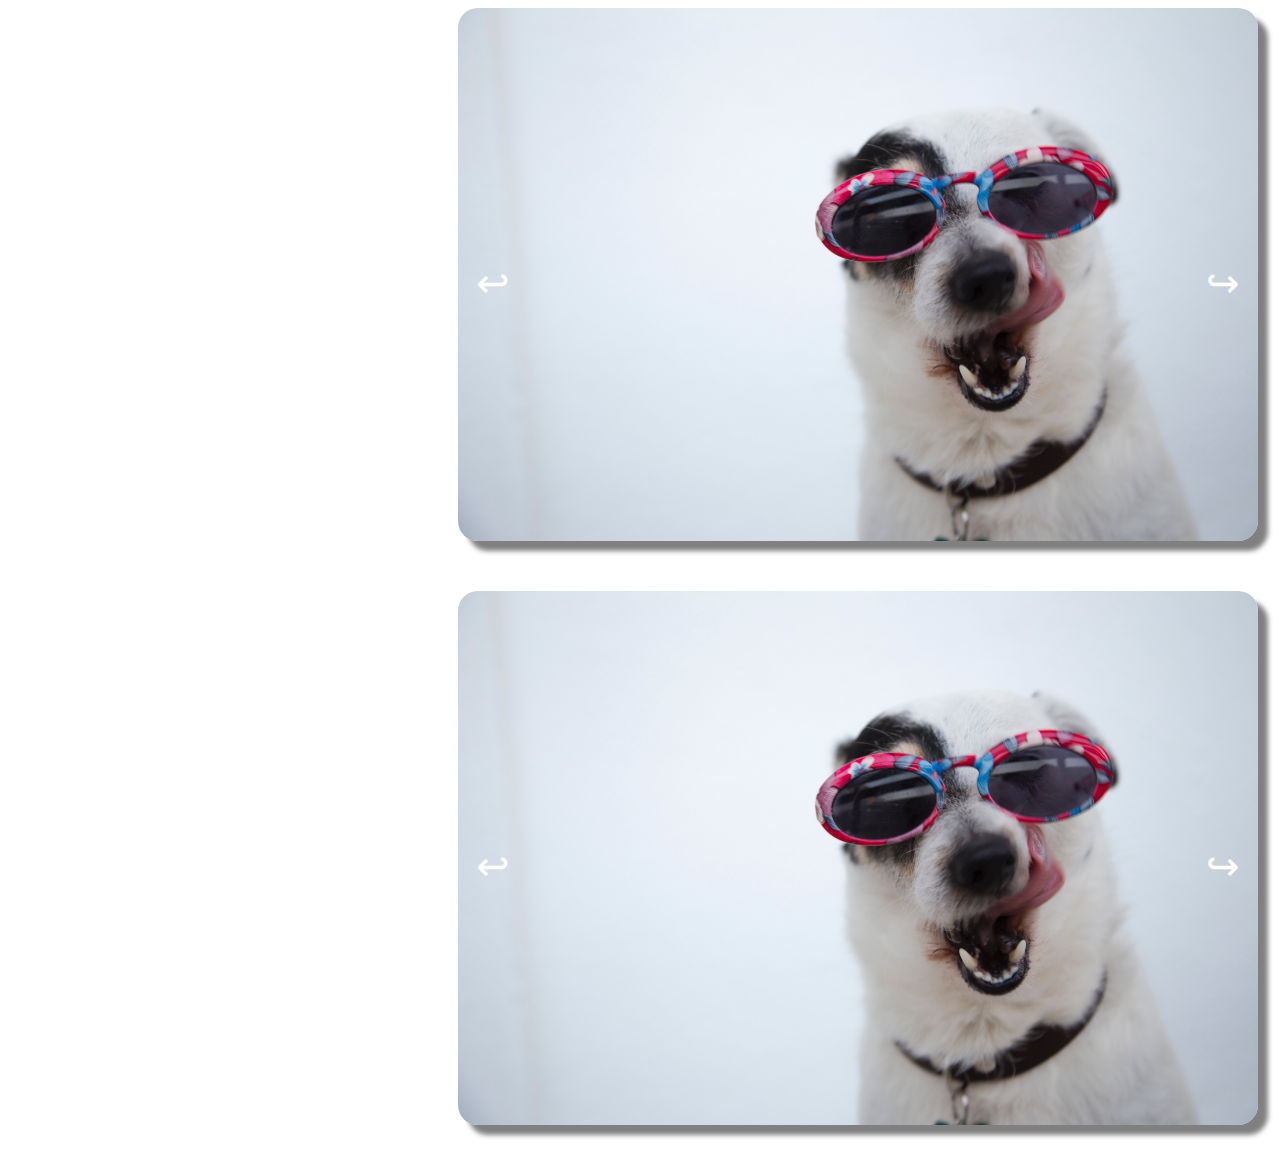
==== sliderHtml.html @ b4aa333d "second task, slider thru html" ====
<!DOCTYPE html>
<html lang="en">
<head>
    <meta charset="UTF-8">
    <meta http-equiv="X-UA-Compatible" content="IE=edge">
    <meta name="viewport" content="width=device-width, initial-scale=1.0">
    <title>SliderHtml</title>
    <link rel="stylesheet" href="styles/styles.css">
</head>
<body>
    <main class="main">
            <section class="slider" data-component="Slider">
                <div class="slider__container js-slider-container">
                    <div class="slider__wrap js-slider-wrap">
                        <img class="slider__img js-img" src="img/img1.jpg">
                        <img class="slider__img js-img" src="img/img2.jpg">
                        <img class="slider__img js-img" src="img/img3.jpg">
                        <img class="slider__img js-img" src="img/img4.jpg">
                        <img class="slider__img js-img" src="img/img5.jpg">
                    </div>
                    <button class="slider__button js-slider-button left">↩</button>
                    <button class="slider__button js-slider-button right">↪</button>                </div>
            </section>
            <section class="slider" data-component="Slider">
                <div class="slider__container js-slider-container">
                    <div class="slider__wrap js-slider-wrap">
                        <img class="slider__img js-img" src="img/img1.jpg">
                        <img class="slider__img js-img" src="img/img2.jpg">
                        <img class="slider__img js-img" src="img/img3.jpg">
                        <img class="slider__img js-img" src="img/img4.jpg">
                        <img class="slider__img js-img" src="img/img5.jpg">
                    </div>
                    <button class="slider__button js-slider-button left">↩</button>
                    <button class="slider__button js-slider-button right">↪</button>                </div>
            </section>
    </main>
    <script src="js/sliderHtml.js" type="module"></script>
</body>
</html>
---- styles/styles.css ----
.slider {
  width: 1200px;
  margin-left: 450px;
  /* position: relative; */
  margin-bottom: 50px;
}

.slider__container {
  overflow: hidden;
  width: 800px;
  position: relative;
  border-radius: 20px;
  box-shadow: 10px 10px 5px grey;
}

.slider__wrap {
  display: -webkit-box;
  display: -ms-flexbox;
  /* position: absolute; */
  display: flex;
  /* overflow: hidden; */
  width: 800px;
  /* border: 5px solid rgb(199, 198, 198); */
  border-radius: 20px;
  box-shadow: 10px 10px 5px grey;
  transition: transform 2.5s ease-in-out;
}

.slider__img {
  width: 800px;
}

.slider__button {
   /* width: 800px; */
}

.slider__button--disabled {
  opacity: 0.4;
  /* pointer-events: none; */
  color:gray;
}

.left {
  width: 70px;
  height: 70px;
  position: absolute;
  top: 45%;
  /* z-index: 10; */
  /* left: 5%; */
  border: none;
  background-color: transparent; 
  color: rgb(255, 255, 255);
  font-size: 40px;
  cursor: pointer;
}


.right {
  width: 70px;
  height: 70px;
  position: absolute;
  top: 45%;
  /* z-index: 10; */
  right: 0;
  border: none;
  background-color: transparent; 
  color: rgb(255, 255, 255);
  font-size: 40px;
  cursor: pointer;
}
/*# sourceMappingURL=styles.css.map */
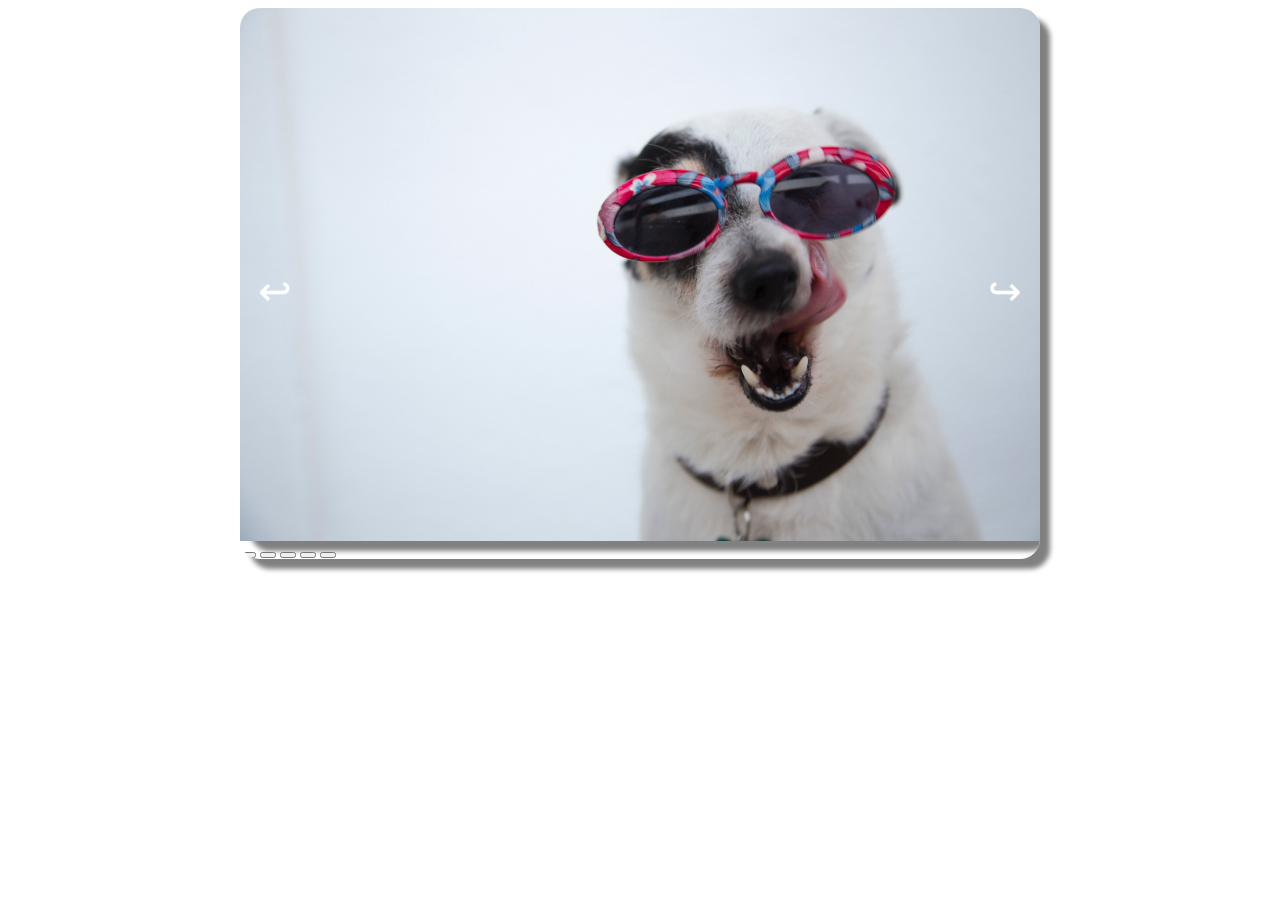
==== commit efb0546a: "added bullets" ====
--- a/sliderHtml.html
+++ b/sliderHtml.html
@@ -9,7 +9,27 @@
 </head>
 <body>
     <main class="main">
-            <section class="slider" data-component="Slider">
+            <section class="slider" data-component="Slider" data-autoplay="false" data-sliding="true" data-infinite="true">
+                <div class="slider__container js-slider-container">
+                    <div class="slider__wrap js-slider-wrap">
+                        <img class="slider__img js-img" src="img/img1.jpg">
+                        <img class="slider__img js-img" src="img/img2.jpg">
+                        <img class="slider__img js-img" src="img/img3.jpg">
+                        <img class="slider__img js-img" src="img/img4.jpg">
+                        <img class="slider__img js-img" src="img/img5.jpg">
+                    </div>
+                    <button class="slider__button js-slider-button left">↩</button>
+                    <button class="slider__button js-slider-button right">↪</button>
+                   <div class="dots__wrap">
+                        <button class="dot"></button>
+                        <button class="dot"></button> 
+                        <button class="dot"></button> 
+                        <button class="dot"></button> 
+                        <button class="dot"></button>       
+                    </div>         
+                 </div>
+            </section>
+            <!-- <section class="slider" data-component="Slider" data-autoplay="true">
                 <div class="slider__container js-slider-container">
                     <div class="slider__wrap js-slider-wrap">
                         <img class="slider__img js-img" src="img/img1.jpg">
@@ -20,19 +40,7 @@
                     </div>
                     <button class="slider__button js-slider-button left">↩</button>
                     <button class="slider__button js-slider-button right">↪</button>                </div>
-            </section>
-            <section class="slider" data-component="Slider">
-                <div class="slider__container js-slider-container">
-                    <div class="slider__wrap js-slider-wrap">
-                        <img class="slider__img js-img" src="img/img1.jpg">
-                        <img class="slider__img js-img" src="img/img2.jpg">
-                        <img class="slider__img js-img" src="img/img3.jpg">
-                        <img class="slider__img js-img" src="img/img4.jpg">
-                        <img class="slider__img js-img" src="img/img5.jpg">
-                    </div>
-                    <button class="slider__button js-slider-button left">↩</button>
-                    <button class="slider__button js-slider-button right">↪</button>                </div>
-            </section>
+            </section> -->
     </main>
     <script src="js/sliderHtml.js" type="module"></script>
 </body>
--- a/styles/styles.css
+++ b/styles/styles.css
@@ -1,13 +1,14 @@
 .slider {
-  width: 1200px;
-  margin-left: 450px;
+  width: 100%;
+  max-width: 800px;
+  margin: 0 auto;
   /* position: relative; */
   margin-bottom: 50px;
 }
 
 .slider__container {
   overflow: hidden;
-  width: 800px;
+  width: 100%;
   position: relative;
   border-radius: 20px;
   box-shadow: 10px 10px 5px grey;
@@ -19,15 +20,15 @@
   /* position: absolute; */
   display: flex;
   /* overflow: hidden; */
-  width: 800px;
+  width: 100%;
   /* border: 5px solid rgb(199, 198, 198); */
   border-radius: 20px;
   box-shadow: 10px 10px 5px grey;
-  transition: transform 2.5s ease-in-out;
+  transition: transform 0.6s ease-in-out;
 }
 
 .slider__img {
-  width: 800px;
+  width: 100%;
 }
 
 .slider__button {
@@ -36,7 +37,7 @@
 
 .slider__button--disabled {
   opacity: 0.4;
-  /* pointer-events: none; */
+  pointer-events: none;
   color:gray;
 }
 
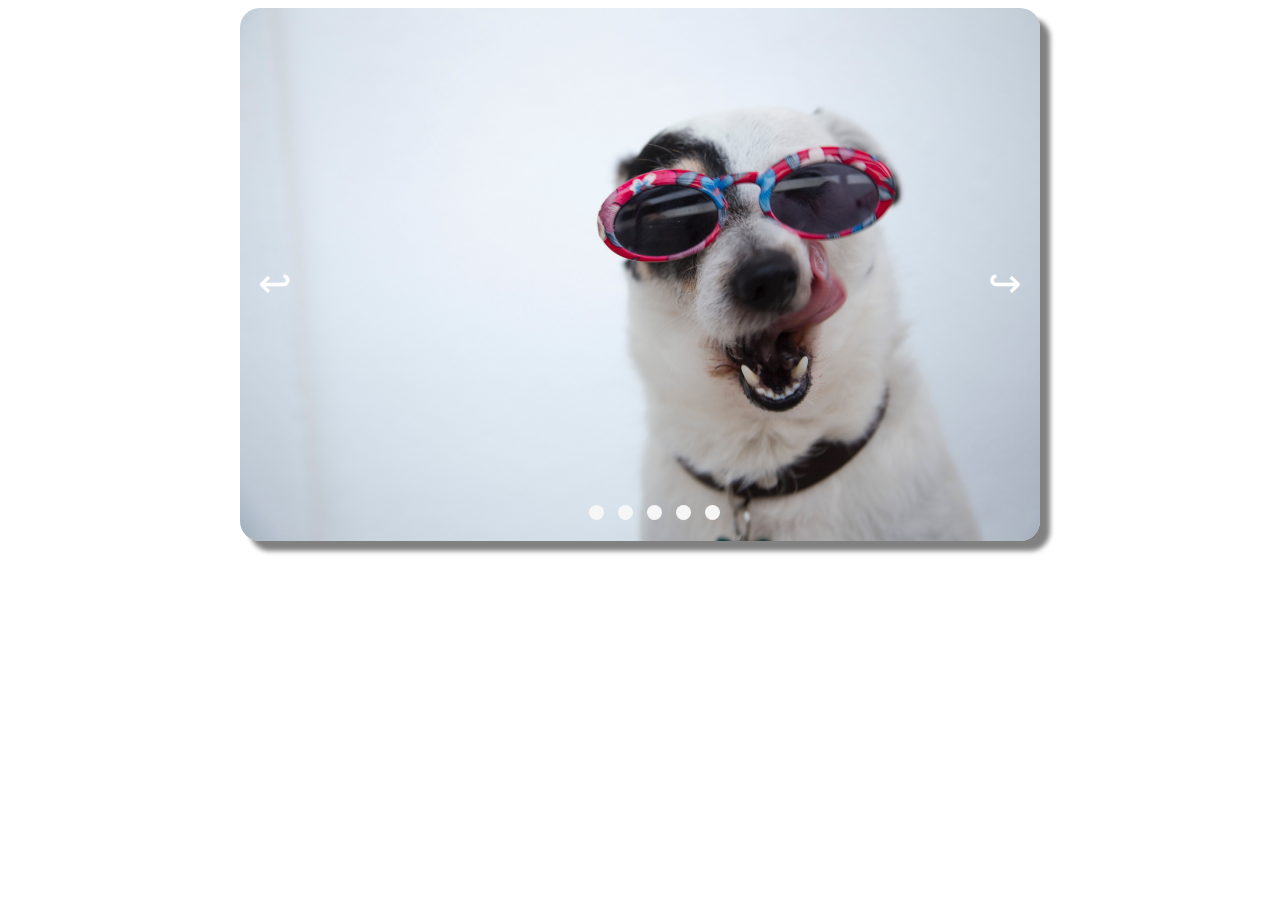
==== commit 2939b1e9: "adding bullets and other" ====
--- a/sliderHtml.html
+++ b/sliderHtml.html
@@ -9,7 +9,7 @@
 </head>
 <body>
     <main class="main">
-            <section class="slider" data-component="Slider" data-autoplay="false" data-sliding="true" data-infinite="true">
+            <section class="slider" data-component="Slider" data-autoplay="false" data-sliding="false" data-infinite="false">
                 <div class="slider__container js-slider-container">
                     <div class="slider__wrap js-slider-wrap">
                         <img class="slider__img js-img" src="img/img1.jpg">
--- a/styles/styles.css
+++ b/styles/styles.css
@@ -30,6 +30,17 @@
 .slider__img {
   width: 100%;
 }
+
+.fade{
+  animation-name: fade;
+  animation-duration: 2s;
+}
+
+@keyframes fade {
+  from {opacity: 0.3}
+  to {opacity: 1}
+}
+
 
 .slider__button {
    /* width: 800px; */
@@ -71,4 +82,22 @@
 }
 /*# sourceMappingURL=styles.css.map */
 
+.dots__wrap {
+  position: absolute;
+  bottom: 3%;
+  left:43%;
+}
 
+.dot {
+  margin: 5px;
+  width: 15px;
+  height: 15px;
+  border-radius: 50%;
+  border: none;
+  background-color: rgb(246, 246, 246);
+  cursor: pointer;
+}
+
+.active {
+  background-color: hotpink;
+}